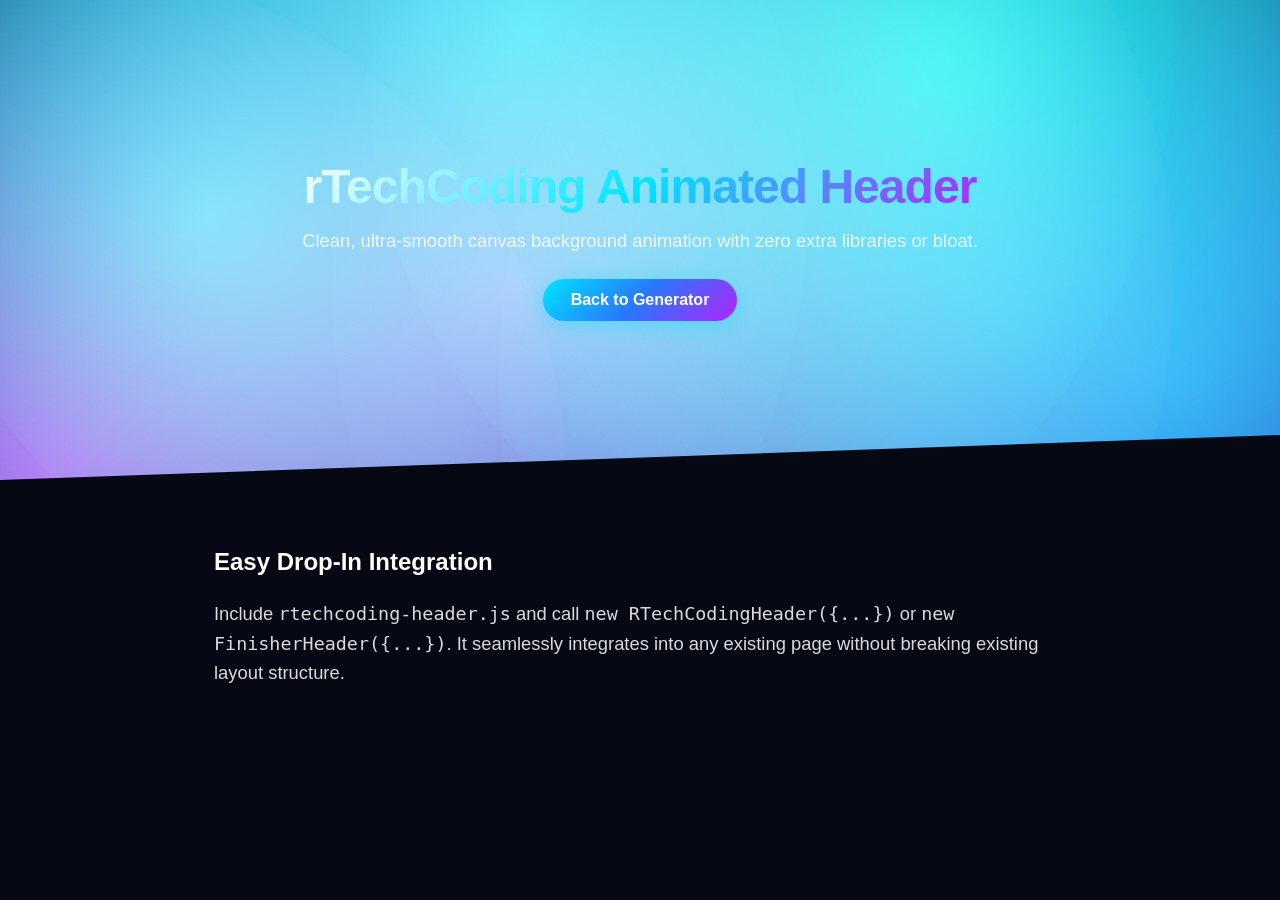
==== demo-minimal.html @ c01c5356 "Add files via upload added" ====
<!DOCTYPE html>
<html lang="en">
<head>
  <meta charset="UTF-8">
  <meta name="viewport" content="width=device-width, initial-scale=1.0">
  <title>rTechCoding Header - Minimal Integration Example</title>
  <style>
    * { margin: 0; padding: 0; box-sizing: border-box; }
    body {
      background-color: #060914;
      color: #F0F4FC;
      font-family: -apple-system, BlinkMacSystemFont, "Segoe UI", Roboto, sans-serif;
    }
    
    /* 1. Ensure the header container has explicit width & height */
    .header {
      width: 100%;
      height: 480px;
      position: relative;
      overflow: hidden;
      display: flex;
      flex-direction: column;
      align-items: center;
      justify-content: center;
      text-align: center;
      padding: 24px;
    }

    .hero-box {
      position: relative;
      z-index: 2;
      max-width: 720px;
    }

    h1 {
      font-size: 3rem;
      font-weight: 800;
      letter-spacing: -0.02em;
      margin-bottom: 12px;
      background: linear-gradient(135deg, #FFFFFF, #00E5FF, #B323FF);
      -webkit-background-clip: text;
      -webkit-text-fill-color: transparent;
    }

    p {
      font-size: 1.15rem;
      color: rgba(255, 255, 255, 0.85);
      line-height: 1.6;
      margin-bottom: 24px;
    }

    .cta-btn {
      display: inline-block;
      padding: 12px 28px;
      background: linear-gradient(135deg, #00E5FF, #2878FF, #B323FF);
      color: #FFFFFF;
      text-decoration: none;
      font-weight: 700;
      border-radius: 9999px;
      box-shadow: 0 4px 20px rgba(0, 229, 255, 0.4);
    }
  </style>
</head>
<body>

  <!-- Header Element with finisher-header / rtechcoding-header class -->
  <header class="header rtechcoding-header finisher-header">
    <div class="hero-box">
      <h1>rTechCoding Animated Header</h1>
      <p>Clean, ultra-smooth canvas background animation with zero extra libraries or bloat.</p>
      <a href="index.html" class="cta-btn">Back to Generator</a>
    </div>
  </header>

  <!-- Content Section Below -->
  <main style="max-width: 900px; margin: 60px auto; padding: 0 24px; line-height: 1.8; color: #94A3B8;">
    <h2 style="color: #fff; margin-bottom: 16px;">Easy Drop-In Integration</h2>
    <p>Include <code>rtechcoding-header.js</code> and call <code>new RTechCodingHeader({...})</code> or <code>new FinisherHeader({...})</code>. It seamlessly integrates into any existing page without breaking existing layout structure.</p>
  </main>

  <!-- Include Library -->
  <script src="rtechcoding-header.js" type="text/javascript"></script>

  <!-- Initialize Header -->
  <script type="text/javascript">
    new RTechCodingHeader({
      "count": 7,
      "size": {
        "min": 1000,
        "max": 1400,
        "pulse": 0.25
      },
      "speed": {
        "x": { "min": 0.15, "max": 0.35 },
        "y": { "min": 0.15, "max": 0.35 }
      },
      "colors": {
        "background": "#050918",
        "particles": ["#00E5FF", "#2878FF", "#B323FF", "#00FFA3"]
      },
      "blending": "screen",
      "opacity": {
        "center": 0.9,
        "edge": 0.05
      },
      "skew": -2,
      "shapes": ["c"]
    });
  </script>
</body>
</html>
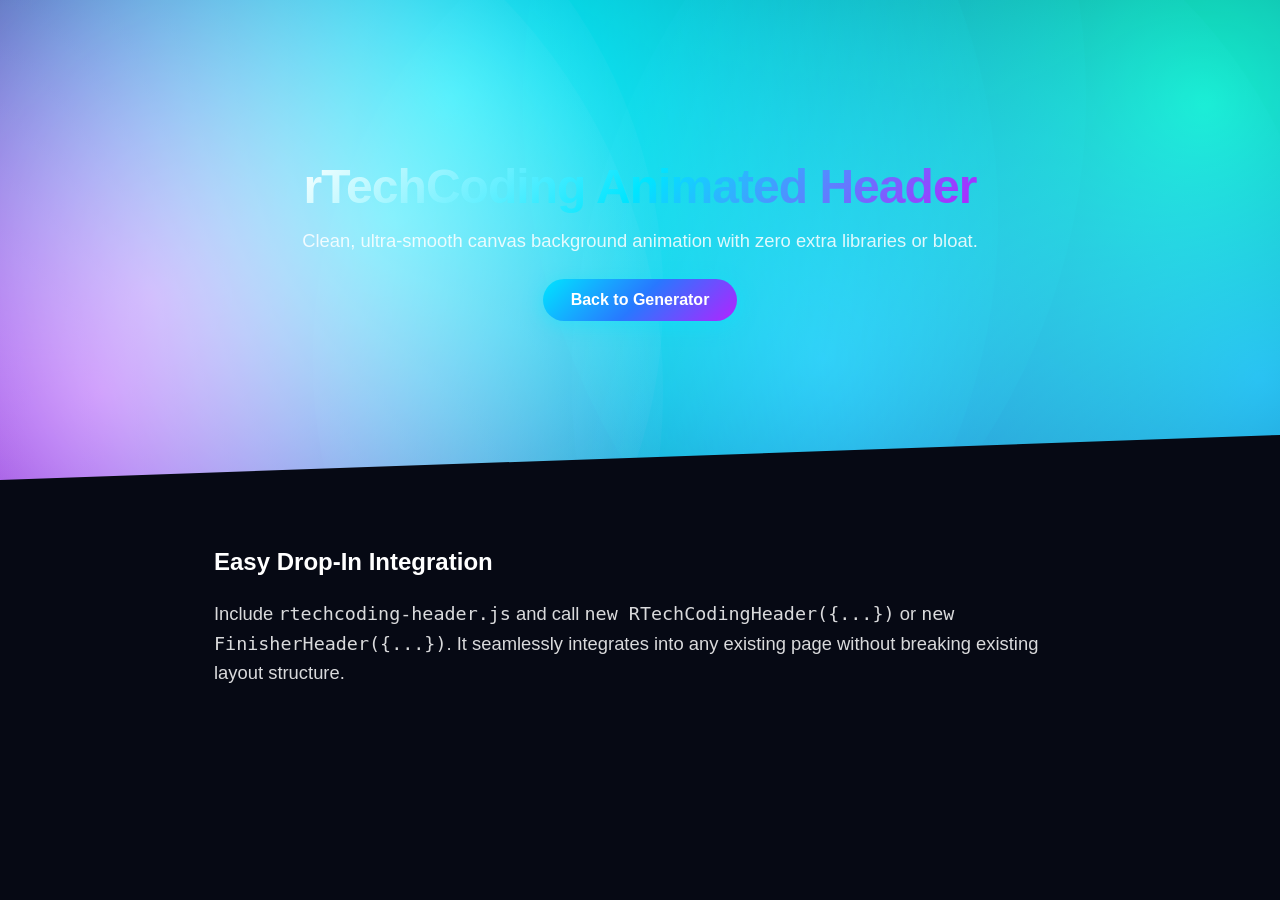
==== commit 1834b42d: "Update demo-minimal.html add" ====
--- a/demo-minimal.html
+++ b/demo-minimal.html
@@ -1,9 +1,9 @@
 <!DOCTYPE html>
 <html lang="en">
-<head>
+<head> 
   <meta charset="UTF-8">
   <meta name="viewport" content="width=device-width, initial-scale=1.0">
-  <title>rTechCoding Header - Minimal Integration Example</title>
+  <title>rTechCoding Header - Minimal Integration Example </title>
   <style>
     * { margin: 0; padding: 0; box-sizing: border-box; }
     body {
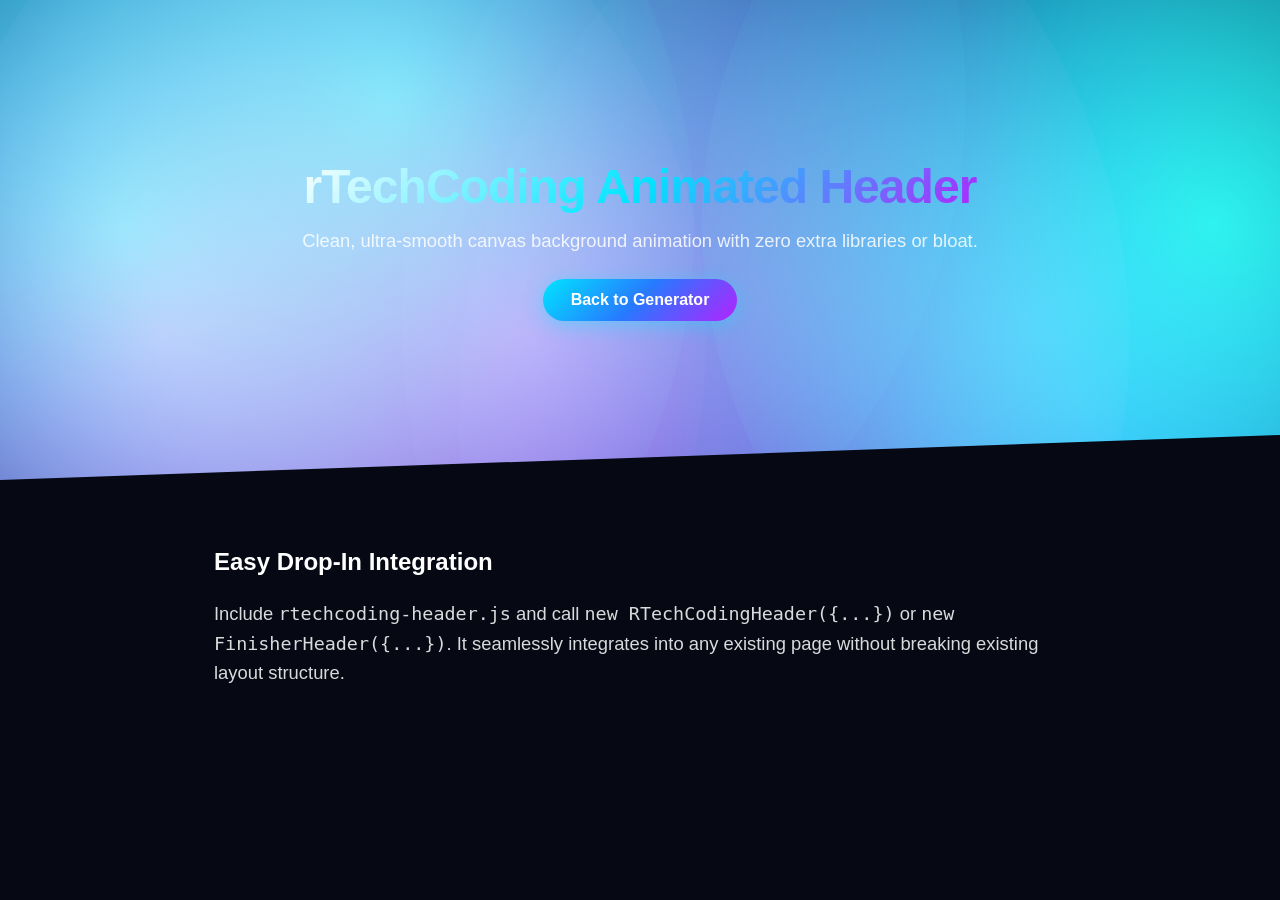
==== commit e2e5e553: "Update demo-minimal.html add" ====
--- a/demo-minimal.html
+++ b/demo-minimal.html
@@ -3,7 +3,7 @@
 <head> 
   <meta charset="UTF-8">
   <meta name="viewport" content="width=device-width, initial-scale=1.0">
-  <title>rTechCoding Header - Minimal Integration Example </title>
+  <title>rTechCoding Header - Minimal Integration Example</title>
   <style>
     * { margin: 0; padding: 0; box-sizing: border-box; }
     body {
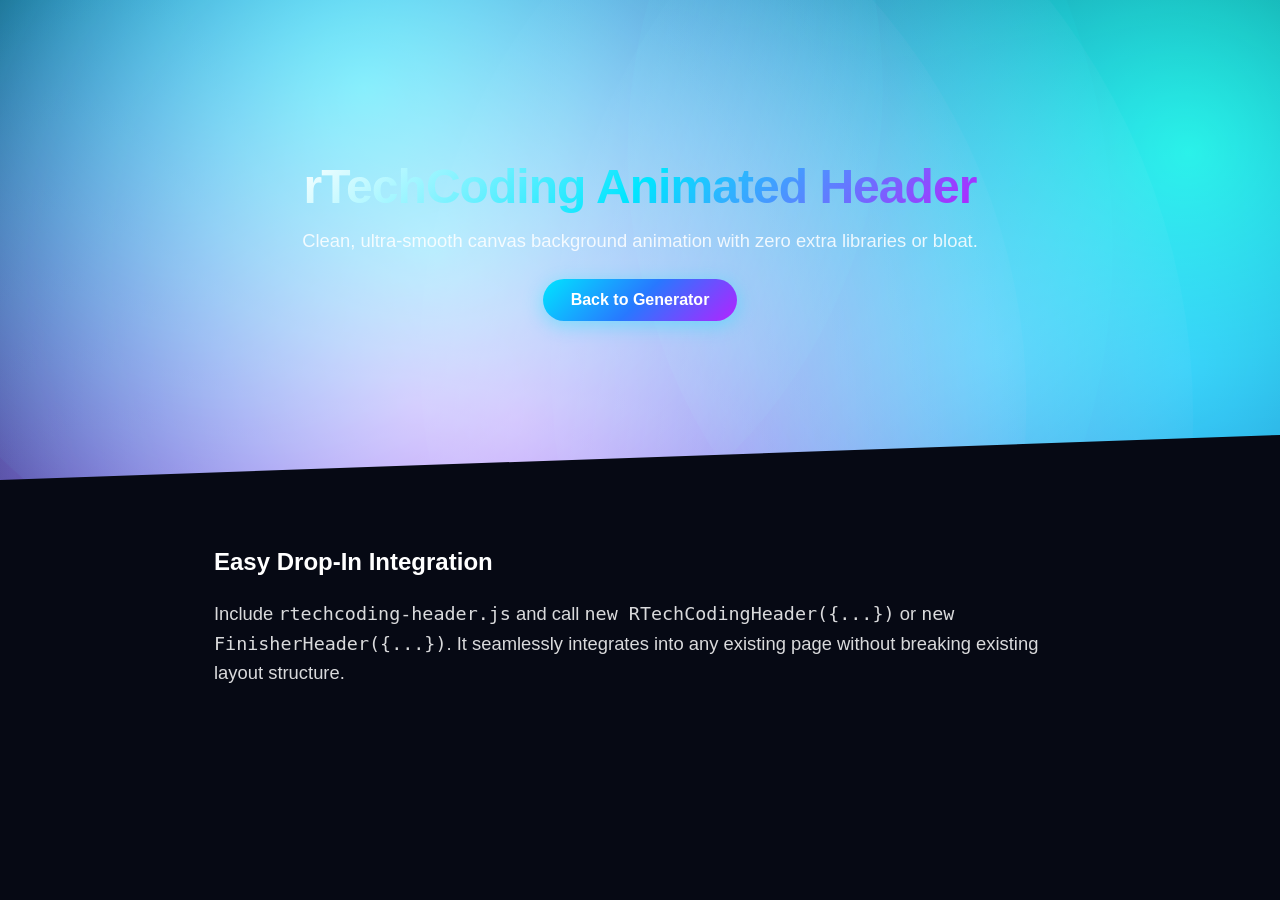
==== commit 7cdbb58c: "Fix title spacing and update comment in HTML add" ====
--- a/demo-minimal.html
+++ b/demo-minimal.html
@@ -3,7 +3,7 @@
 <head> 
   <meta charset="UTF-8">
   <meta name="viewport" content="width=device-width, initial-scale=1.0">
-  <title>rTechCoding Header - Minimal Integration Example</title>
+  <title>rTechCoding Header - Minimal Integration Example </title>
   <style>
     * { margin: 0; padding: 0; box-sizing: border-box; }
     body {
@@ -12,7 +12,7 @@
       font-family: -apple-system, BlinkMacSystemFont, "Segoe UI", Roboto, sans-serif;
     }
     
-    /* 1. Ensure the header container has explicit width & height */
+    /* 1. Ensure the header container has explicit width & height rTechCoding */
     .header {
       width: 100%;
       height: 480px;
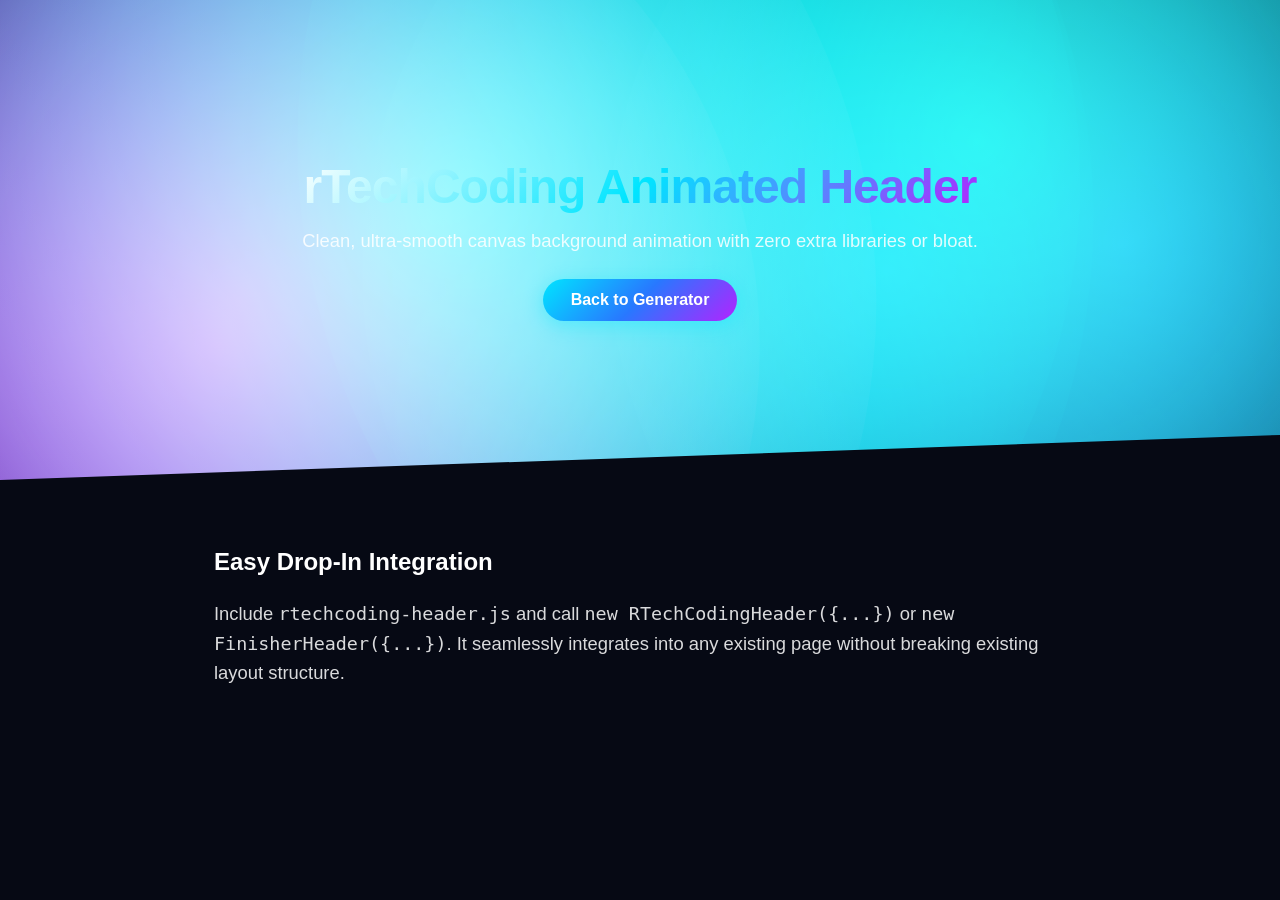
==== commit 1725e2e9: "Update demo-minimal.html add" ====
--- a/demo-minimal.html
+++ b/demo-minimal.html
@@ -1,9 +1,9 @@
 <!DOCTYPE html>
 <html lang="en">
-<head> 
+<head>
   <meta charset="UTF-8">
   <meta name="viewport" content="width=device-width, initial-scale=1.0">
-  <title>rTechCoding Header - Minimal Integration Example </title>
+  <title>rTechCoding Header - Minimal Integration Example</title>
   <style>
     * { margin: 0; padding: 0; box-sizing: border-box; }
     body {
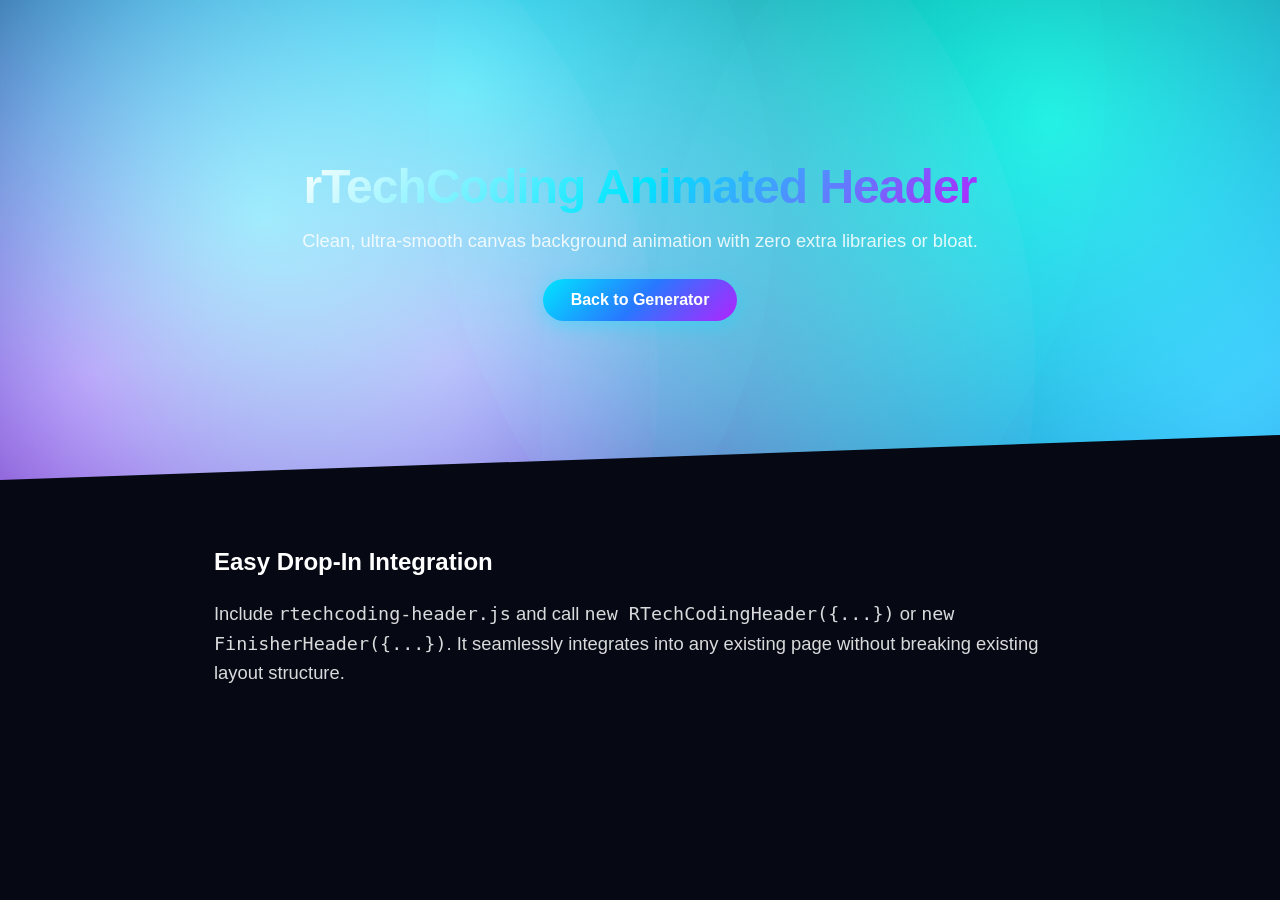
==== commit 3ac84c21: "Update demo-minimal.html add" ====
--- a/demo-minimal.html
+++ b/demo-minimal.html
@@ -3,7 +3,7 @@
 <head>
   <meta charset="UTF-8">
   <meta name="viewport" content="width=device-width, initial-scale=1.0">
-  <title>rTechCoding Header - Minimal Integration Example</title>
+  <title>rTechCoding Header - Minimal Integration Example </title>
   <style>
     * { margin: 0; padding: 0; box-sizing: border-box; }
     body {
